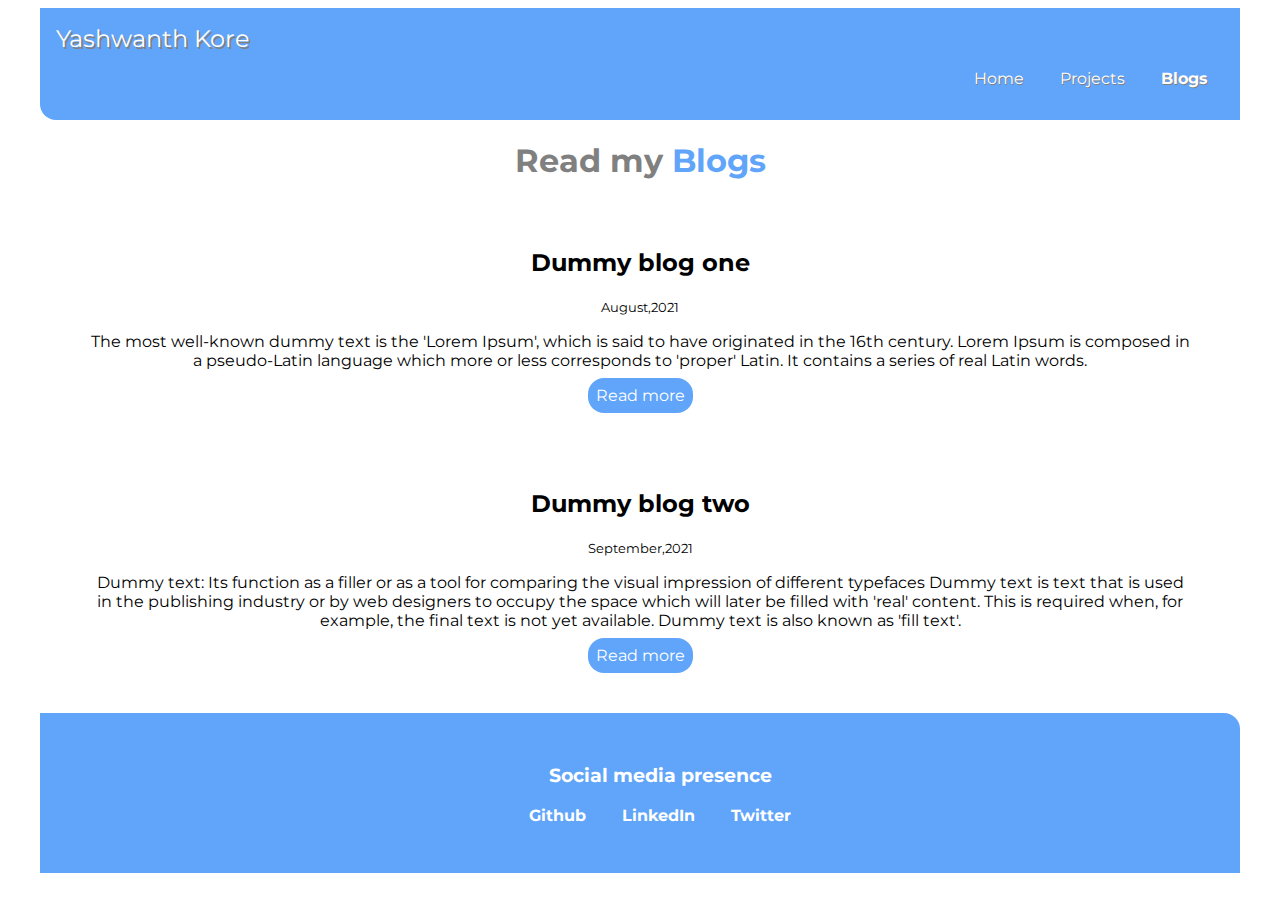
==== blogs.html @ d058ce34 "Portfolio Project" ====
<!DOCTYPE html>
<html lang="en">
<head>
    <meta charset="UTF-8">
    <meta http-equiv="X-UA-Compatible" content="IE=edge">
    <meta name="viewport" content="width=device-width, initial-scale=1.0">
    <link rel="stylesheet" href="/styles.css">
    <title>Yash | Blogs</title>
</head>
<body>
    <nav class="navbar-container">

        <div class="brand-name">Yashwanth Kore</div>

        <ul class="non-bullet-list">
            <li class="lists-inline "><a class="links" href="/"> Home</a> </li>
            <li class="lists-inline"> <a class="links" href="/projects.html">Projects </a> </li>
            <li class="lists-inline"> <a class="links list-active" href="/blogs.html"> Blogs </a> </li>
        </ul>
    </nav>

    <div class="code-container">
        <h1>Read my <span> Blogs </span></h1>
    </div>

    <div class="container container-center">
        <h2> Dummy blog one </h2>
        <small>August,2021</small>
        <p>The most well-known dummy text is the 'Lorem Ipsum', which is said to have originated in the 16th century. Lorem Ipsum is composed in a pseudo-Latin language which more or less corresponds to 'proper' Latin. It contains a series of real Latin words.</p>
        <a class="primary-link" href="/blog-one.html">Read more</a>
    </div>

    <div class="container container-center">
        <h2> Dummy blog two </h2>
        <small>September,2021</small>
        <p>Dummy text: Its function as a filler or as a tool for comparing the visual impression of different typefaces Dummy text is text that is used in the publishing industry or by web designers to occupy the space which will later be filled with 'real' content. This is required when, for example, the final text is not yet available. Dummy text is also known as 'fill text'.</p>
        <a class="primary-link" href="">Read more</a>
    </div>

    <footer class="footer-container">

        <ul>
            <h3 class="footer-list"> Social media presence</h3>
            <li class="lists-inline"> <a class="footer-list " href="https://github.com/YashwanthKore"><strong>Github</strong></a> </li>
            <li class="lists-inline"> <a class="footer-list" href="https://www.linkedin.com/in/yashwanth-kore-14591b196/"><strong>LinkedIn</strong> </a> </li>
            <li class="lists-inline"> <a class="footer-list" href="https://twitter.com/YashwanthKore"><strong>Twitter </strong></a> </li>
        </ul>

    </footer>

</body>
</html>
---- styles.css ----
@import url('https://fonts.googleapis.com/css2?family=Montserrat:ital,wght@0,300;1,200&display=swap');

:root{
  --primary-color: #60A5FA;
  --secondary-color: white
}

body{
    font-family: 'Montserrat', sans-serif;
}

.brand-name{
    text-shadow: 2px 2px gray;
    font-size: x-large;
}

.non-bullet-list{
    list-style: none;
    text-align: right;
    text-shadow: 1px 1px gray
}

.non-bullet-list .list-active{
    font-weight: bold;
}

.lists-inline{
    display: inline;
    padding: 1rem;
}

.links{
    text-decoration: none;
    color: var(--secondary-color);
}

.responsive {
    width: 50%;
    height: auto;
  }


.navbar-container{
    background-color: var(--primary-color);
    border-bottom-left-radius: 1rem;
    margin: 0rem 2rem;
    color: var(--secondary-color);
    padding: 1em; 
}

.intro-container, .code-container{
    text-align: center;
    color: grey;
}

.img-container .my-img{
    display: block;
    margin: auto;
    padding: 1rem;
}
.img-container{
    text-align: right;
}
span{
    color: var(--primary-color);
}

.container{
    /* text-align: center; */
    padding: 1em; 
    margin: 2rem;
}

.tech-container, .blogs-container{
    text-align: center;
    background-color: #E5E7EB;
    border-radius: 1em;
    margin: 2em;
    padding:2rem;
}

.projects-container{
    text-align: center;
}

.container-center{
    text-align: center;
    padding:1rem 3rem;
    
}


.primary-link{
    background-color: var(--primary-color);
    color: var(--secondary-color);
    border-radius: 1rem;
    text-decoration: none;
    padding: 0.5rem;
}

.secondary-link{
    color: var(--primary-color);
    background-color: var(--secondary-color);
    border-radius: 1rem;
    border: 1px solid #60A5FA;
    text-decoration: none;
    padding: 0.5rem;
}

.footer-container{
    list-style: none;
    text-align: center;
    background-color: var(--primary-color);
    margin: 0rem 2rem;
    padding: 2rem;
    border-top-right-radius: 1rem;
}

.footer-list{
    text-decoration: none;
    color: var(--secondary-color);
}

.projects-list, .lists-inline{
    text-align: center;
}

.user-style{
    padding-inline-start: 0px;
}

.img-bg-gray{
    background-color: #E5E7EB;
}
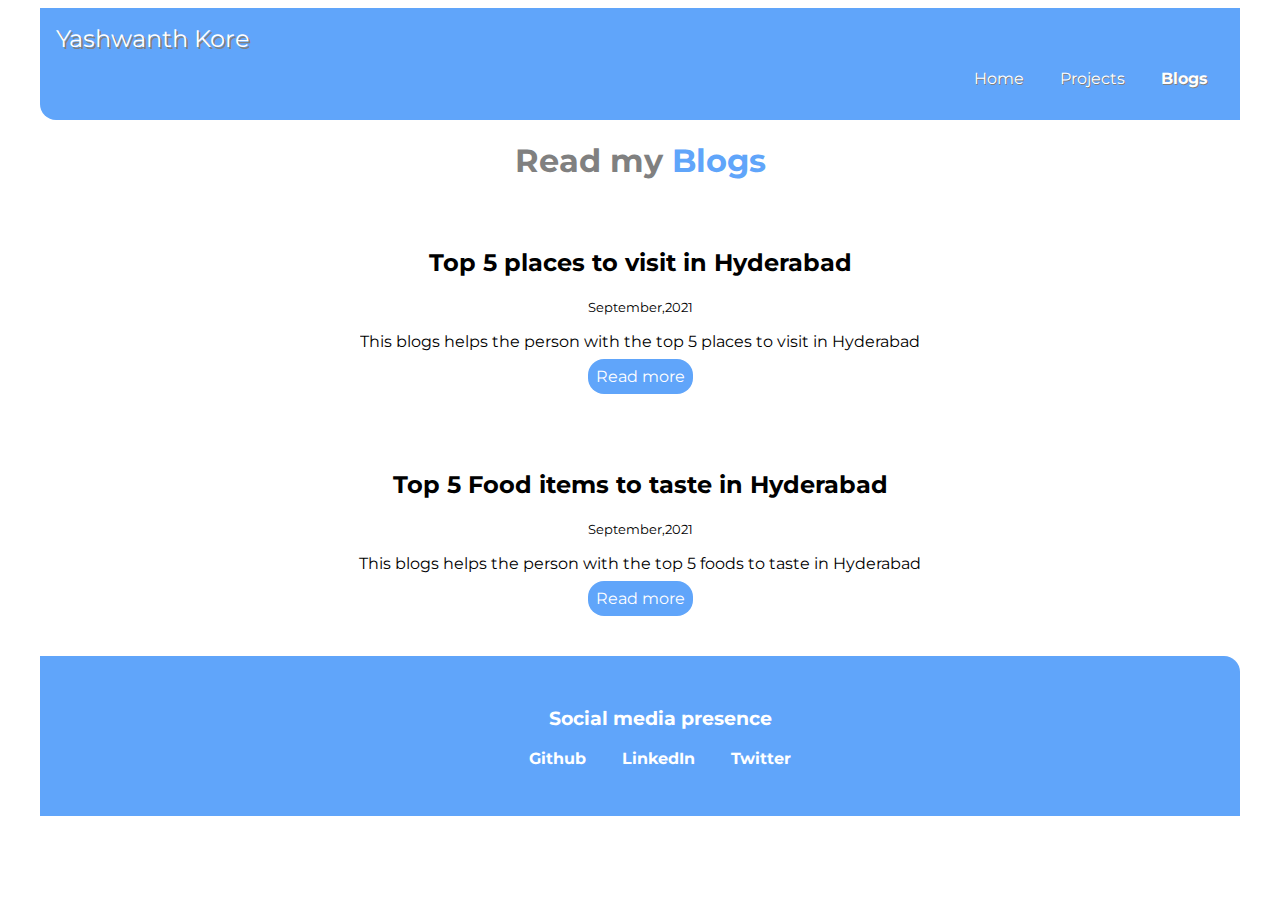
==== commit 3dd1154f: "Updated Projects and Blogs" ====
--- a/blogs.html
+++ b/blogs.html
@@ -24,17 +24,17 @@
     </div>
 
     <div class="container container-center">
-        <h2> Dummy blog one </h2>
-        <small>August,2021</small>
-        <p>The most well-known dummy text is the 'Lorem Ipsum', which is said to have originated in the 16th century. Lorem Ipsum is composed in a pseudo-Latin language which more or less corresponds to 'proper' Latin. It contains a series of real Latin words.</p>
-        <a class="primary-link" href="/blog-one.html">Read more</a>
+        <h2>Top 5 places to visit in Hyderabad</h2>
+        <small>September,2021</small>
+        <p>This blogs helps the person with the top 5 places to visit in Hyderabad</p>
+        <a class="primary-link" href="https://top5-places-hyderabad.netlify.app/">Read more</a>
     </div>
 
     <div class="container container-center">
-        <h2> Dummy blog two </h2>
+        <h2>Top 5 Food items to taste in Hyderabad</h2>
         <small>September,2021</small>
-        <p>Dummy text: Its function as a filler or as a tool for comparing the visual impression of different typefaces Dummy text is text that is used in the publishing industry or by web designers to occupy the space which will later be filled with 'real' content. This is required when, for example, the final text is not yet available. Dummy text is also known as 'fill text'.</p>
-        <a class="primary-link" href="">Read more</a>
+        <p>This blogs helps the person with the top 5 foods to taste in Hyderabad</p>
+        <a class="primary-link" href="https://top5-foods-hyderabad.netlify.app/">Read more</a>
     </div>
 
     <footer class="footer-container">
--- a/styles.css
+++ b/styles.css
@@ -35,7 +35,7 @@
 }
 
 .responsive {
-    width: 50%;
+    width: 80%;
     height: auto;
   }
 
